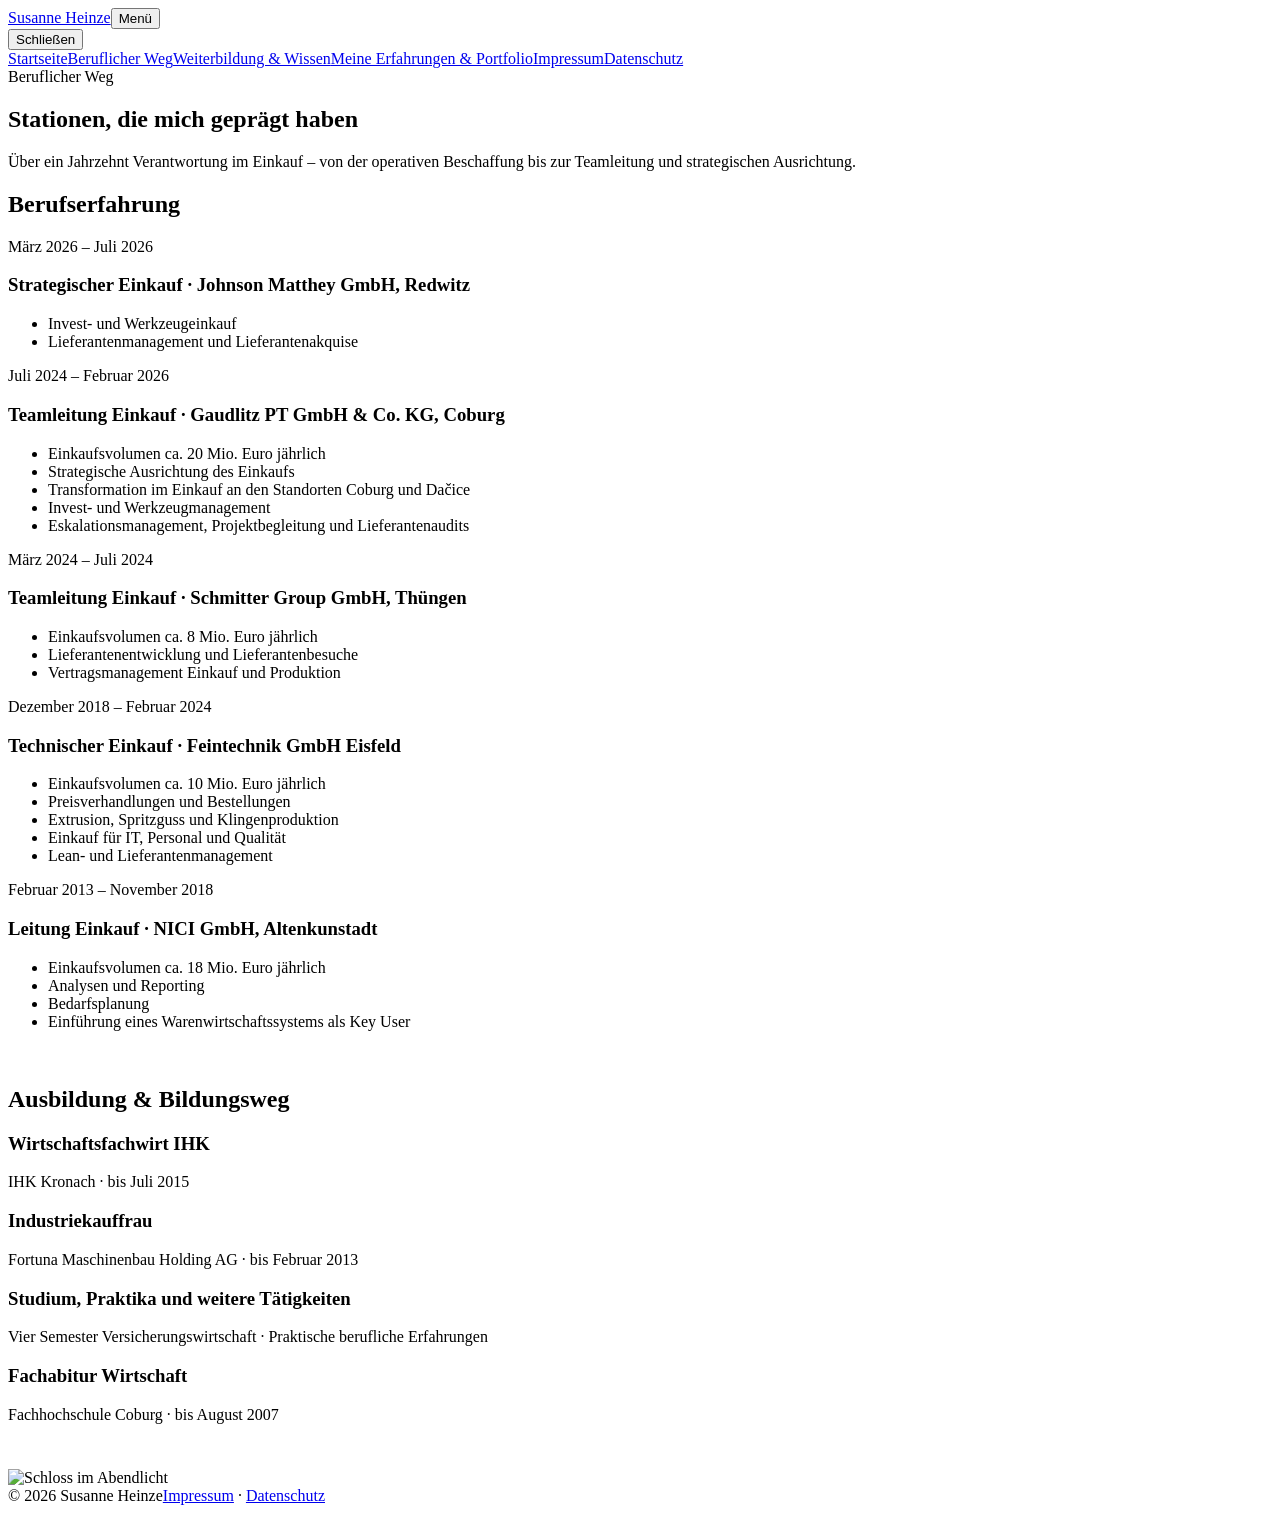
==== beruflicher-weg.html @ c42f045c "Add beruflicher-weg.html" ====
<!doctype html><html lang="de"><head><meta charset="utf-8"><meta name="viewport" content="width=device-width,initial-scale=1"><title>Beruflicher Weg – Susanne Heinze</title><link rel="stylesheet" href="style.css"></head><body>
<header class="topbar"><div class="wrap nav"><a class="brand" href="index.html">Susanne Heinze</a><button class="menu-btn">Menü</button></div></header><div class="menu"><button class="menu-close">Schließen</button><nav class="menu-inner"><a href="index.html">Startseite</a><a href="beruflicher-weg.html">Beruflicher Weg</a><a href="weiterbildung-wissen.html">Weiterbildung & Wissen</a><a href="portfolio.html">Meine Erfahrungen & Portfolio</a><a href="impressum.html">Impressum</a><a href="datenschutz.html">Datenschutz</a></nav></div>
<main><section class="page-head"><div class="wrap"><div class="eyebrow">Beruflicher Weg</div><h1>Stationen, die mich geprägt haben</h1><p>Über ein Jahrzehnt Verantwortung im Einkauf – von der operativen Beschaffung bis zur Teamleitung und strategischen Ausrichtung.</p></div></section><section class="section"><div class="wrap"><h2>Berufserfahrung</h2><div class="timeline">
<div class="item"><div class="date">März 2026 – Juli 2026</div><h3>Strategischer Einkauf · Johnson Matthey GmbH, Redwitz</h3><ul><li>Invest- und Werkzeugeinkauf</li><li>Lieferantenmanagement und Lieferantenakquise</li></ul></div>
<div class="item"><div class="date">Juli 2024 – Februar 2026</div><h3>Teamleitung Einkauf · Gaudlitz PT GmbH & Co. KG, Coburg</h3><ul><li>Einkaufsvolumen ca. 20 Mio. Euro jährlich</li><li>Strategische Ausrichtung des Einkaufs</li><li>Transformation im Einkauf an den Standorten Coburg und Dačice</li><li>Invest- und Werkzeugmanagement</li><li>Eskalationsmanagement, Projektbegleitung und Lieferantenaudits</li></ul></div>
<div class="item"><div class="date">März 2024 – Juli 2024</div><h3>Teamleitung Einkauf · Schmitter Group GmbH, Thüngen</h3><ul><li>Einkaufsvolumen ca. 8 Mio. Euro jährlich</li><li>Lieferantenentwicklung und Lieferantenbesuche</li><li>Vertragsmanagement Einkauf und Produktion</li></ul></div>
<div class="item"><div class="date">Dezember 2018 – Februar 2024</div><h3>Technischer Einkauf · Feintechnik GmbH Eisfeld</h3><ul><li>Einkaufsvolumen ca. 10 Mio. Euro jährlich</li><li>Preisverhandlungen und Bestellungen</li><li>Extrusion, Spritzguss und Klingenproduktion</li><li>Einkauf für IT, Personal und Qualität</li><li>Lean- und Lieferantenmanagement</li></ul></div>
<div class="item"><div class="date">Februar 2013 – November 2018</div><h3>Leitung Einkauf · NICI GmbH, Altenkunstadt</h3><ul><li>Einkaufsvolumen ca. 18 Mio. Euro jährlich</li><li>Analysen und Reporting</li><li>Bedarfsplanung</li><li>Einführung eines Warenwirtschaftssystems als Key User</li></ul></div></div>
<h2 style="margin-top:55px">Ausbildung & Bildungsweg</h2><div class="timeline"><div class="item"><h3>Wirtschaftsfachwirt IHK</h3><p>IHK Kronach · bis Juli 2015</p></div><div class="item"><h3>Industriekauffrau</h3><p>Fortuna Maschinenbau Holding AG · bis Februar 2013</p></div><div class="item"><h3>Studium, Praktika und weitere Tätigkeiten</h3><p>Vier Semester Versicherungswirtschaft · Praktische berufliche Erfahrungen</p></div><div class="item"><h3>Fachabitur Wirtschaft</h3><p>Fachhochschule Coburg · bis August 2007</p></div></div>
<div class="feature-img" style="margin-top:45px"><img src="https://susanneheinze.lovable.app/__l5e/assets-v1/066919c8-1040-4d4d-991d-a5c918e93680/schloss.png" alt="Schloss im Abendlicht"></div></div></section></main>
<footer class="footer"><div class="wrap row"><span>© 2026 Susanne Heinze</span><span><a href="impressum.html">Impressum</a> · <a href="datenschutz.html">Datenschutz</a></span></div></footer><script src="script.js"></script></body></html>
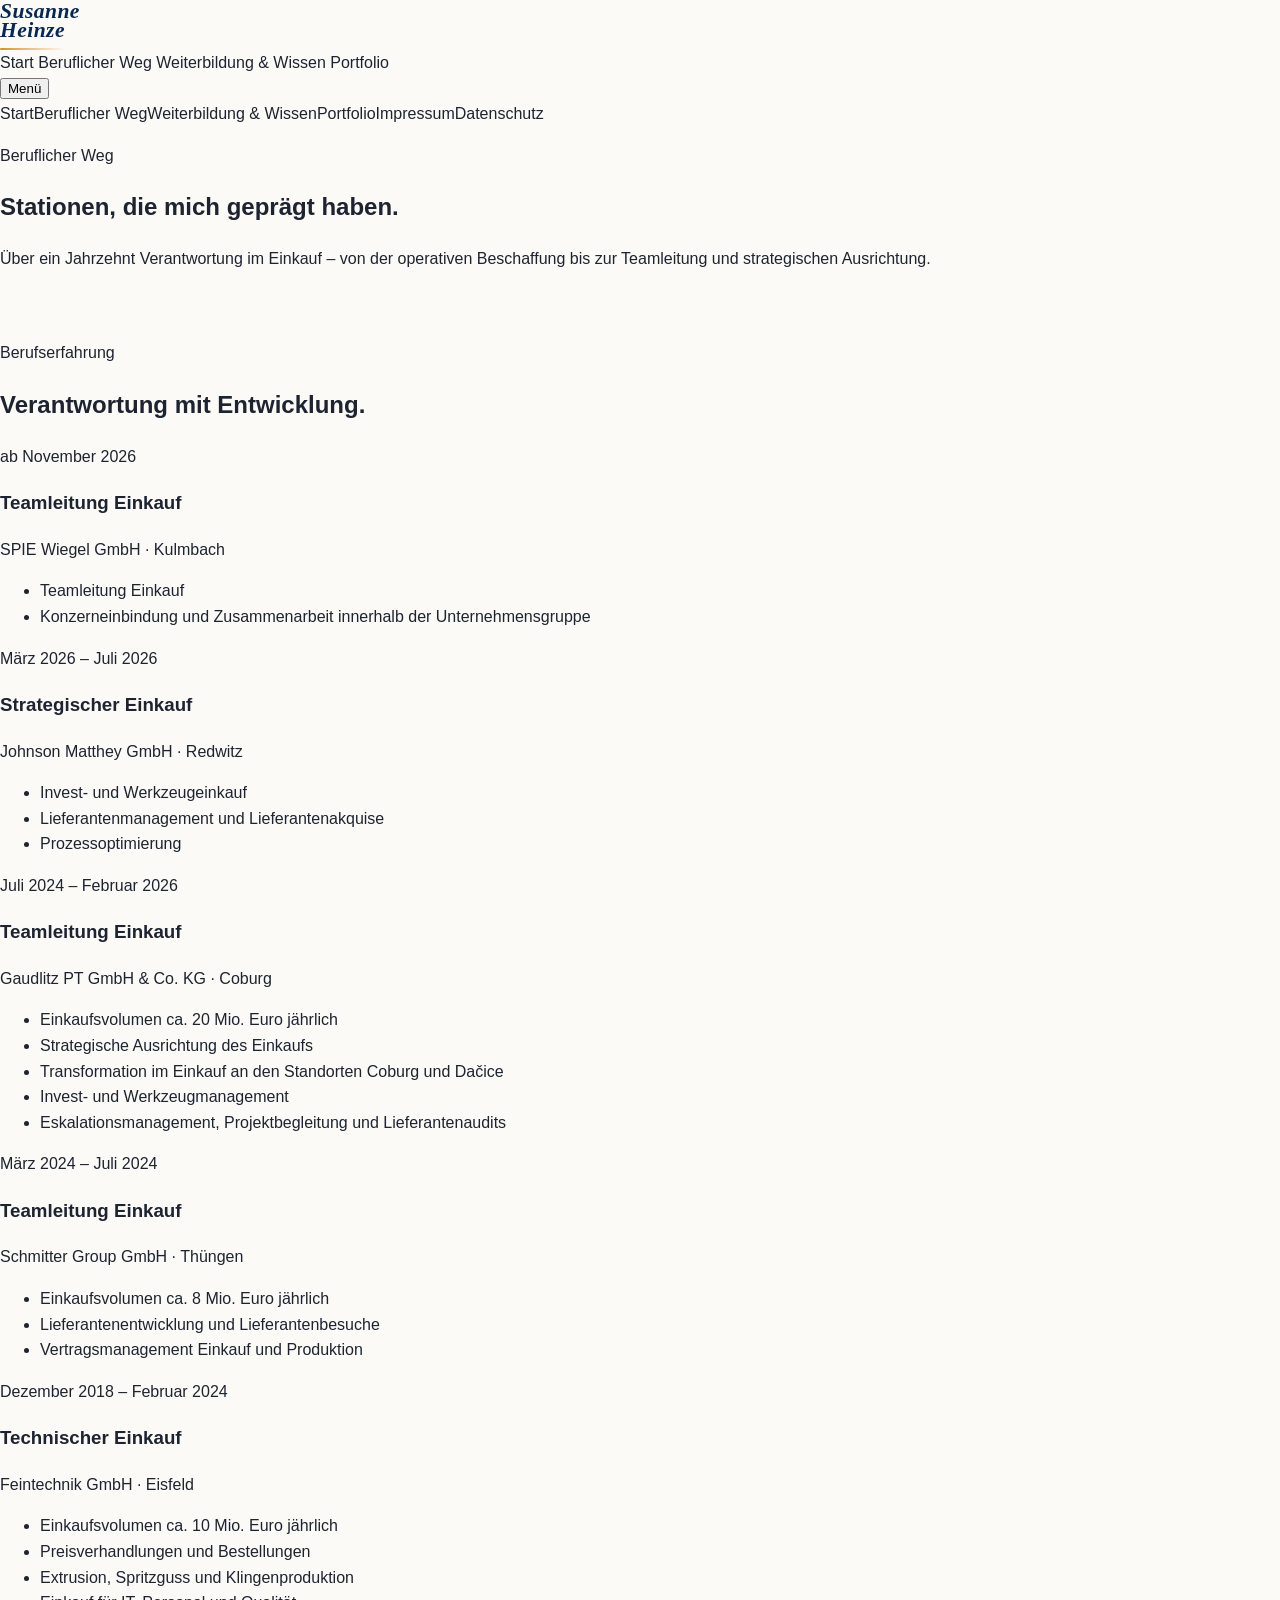
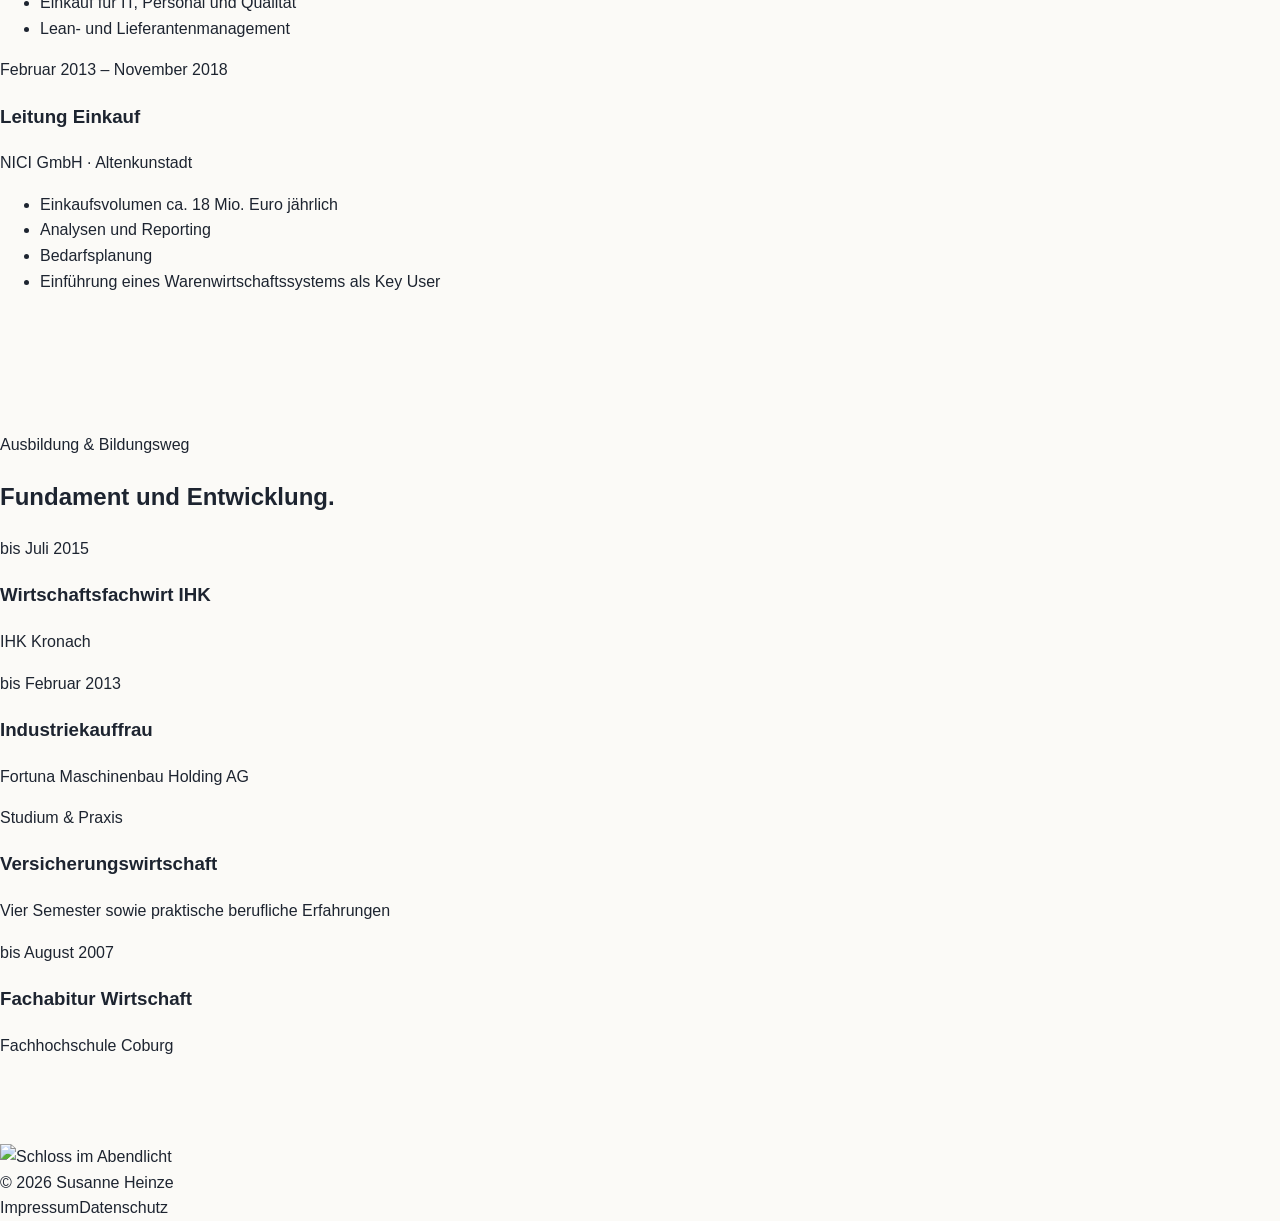
==== commit 2d87f915: "Aktuelle V2 uebernehmen: beruflicher-weg.html" ====
--- a/beruflicher-weg.html
+++ b/beruflicher-weg.html
@@ -1,11 +1,96 @@
-<!doctype html><html lang="de"><head><meta charset="utf-8"><meta name="viewport" content="width=device-width,initial-scale=1"><title>Beruflicher Weg – Susanne Heinze</title><link rel="stylesheet" href="style.css"></head><body>
-<header class="topbar"><div class="wrap nav"><a class="brand" href="index.html">Susanne Heinze</a><button class="menu-btn">Menü</button></div></header><div class="menu"><button class="menu-close">Schließen</button><nav class="menu-inner"><a href="index.html">Startseite</a><a href="beruflicher-weg.html">Beruflicher Weg</a><a href="weiterbildung-wissen.html">Weiterbildung & Wissen</a><a href="portfolio.html">Meine Erfahrungen & Portfolio</a><a href="impressum.html">Impressum</a><a href="datenschutz.html">Datenschutz</a></nav></div>
-<main><section class="page-head"><div class="wrap"><div class="eyebrow">Beruflicher Weg</div><h1>Stationen, die mich geprägt haben</h1><p>Über ein Jahrzehnt Verantwortung im Einkauf – von der operativen Beschaffung bis zur Teamleitung und strategischen Ausrichtung.</p></div></section><section class="section"><div class="wrap"><h2>Berufserfahrung</h2><div class="timeline">
-<div class="item"><div class="date">März 2026 – Juli 2026</div><h3>Strategischer Einkauf · Johnson Matthey GmbH, Redwitz</h3><ul><li>Invest- und Werkzeugeinkauf</li><li>Lieferantenmanagement und Lieferantenakquise</li></ul></div>
-<div class="item"><div class="date">Juli 2024 – Februar 2026</div><h3>Teamleitung Einkauf · Gaudlitz PT GmbH & Co. KG, Coburg</h3><ul><li>Einkaufsvolumen ca. 20 Mio. Euro jährlich</li><li>Strategische Ausrichtung des Einkaufs</li><li>Transformation im Einkauf an den Standorten Coburg und Dačice</li><li>Invest- und Werkzeugmanagement</li><li>Eskalationsmanagement, Projektbegleitung und Lieferantenaudits</li></ul></div>
-<div class="item"><div class="date">März 2024 – Juli 2024</div><h3>Teamleitung Einkauf · Schmitter Group GmbH, Thüngen</h3><ul><li>Einkaufsvolumen ca. 8 Mio. Euro jährlich</li><li>Lieferantenentwicklung und Lieferantenbesuche</li><li>Vertragsmanagement Einkauf und Produktion</li></ul></div>
-<div class="item"><div class="date">Dezember 2018 – Februar 2024</div><h3>Technischer Einkauf · Feintechnik GmbH Eisfeld</h3><ul><li>Einkaufsvolumen ca. 10 Mio. Euro jährlich</li><li>Preisverhandlungen und Bestellungen</li><li>Extrusion, Spritzguss und Klingenproduktion</li><li>Einkauf für IT, Personal und Qualität</li><li>Lean- und Lieferantenmanagement</li></ul></div>
-<div class="item"><div class="date">Februar 2013 – November 2018</div><h3>Leitung Einkauf · NICI GmbH, Altenkunstadt</h3><ul><li>Einkaufsvolumen ca. 18 Mio. Euro jährlich</li><li>Analysen und Reporting</li><li>Bedarfsplanung</li><li>Einführung eines Warenwirtschaftssystems als Key User</li></ul></div></div>
-<h2 style="margin-top:55px">Ausbildung & Bildungsweg</h2><div class="timeline"><div class="item"><h3>Wirtschaftsfachwirt IHK</h3><p>IHK Kronach · bis Juli 2015</p></div><div class="item"><h3>Industriekauffrau</h3><p>Fortuna Maschinenbau Holding AG · bis Februar 2013</p></div><div class="item"><h3>Studium, Praktika und weitere Tätigkeiten</h3><p>Vier Semester Versicherungswirtschaft · Praktische berufliche Erfahrungen</p></div><div class="item"><h3>Fachabitur Wirtschaft</h3><p>Fachhochschule Coburg · bis August 2007</p></div></div>
-<div class="feature-img" style="margin-top:45px"><img src="https://susanneheinze.lovable.app/__l5e/assets-v1/066919c8-1040-4d4d-991d-a5c918e93680/schloss.png" alt="Schloss im Abendlicht"></div></div></section></main>
-<footer class="footer"><div class="wrap row"><span>© 2026 Susanne Heinze</span><span><a href="impressum.html">Impressum</a> · <a href="datenschutz.html">Datenschutz</a></span></div></footer><script src="script.js"></script></body></html>+<!doctype html>
+<html lang="de">
+<head>
+  <meta charset="utf-8">
+  <meta name="viewport" content="width=device-width,initial-scale=1">
+  <title>Beruflicher Weg | Susanne Heinze</title>
+  <link rel="stylesheet" href="style.css">
+</head>
+<body>
+<header class="site-header">
+  <div class="shell header-inner">
+    <a class="brand" href="index.html"><span>Susanne</span> Heinze</a>
+    <nav class="desktop-nav" aria-label="Hauptnavigation">
+      <a href="index.html">Start</a>
+      <a class="active" href="beruflicher-weg.html">Beruflicher Weg</a>
+      <a href="weiterbildung-wissen.html">Weiterbildung & Wissen</a>
+      <a href="portfolio.html">Portfolio</a>
+    </nav>
+    <button class="menu-button" type="button" aria-expanded="false">Menü</button>
+  </div>
+  <div class="mobile-nav" aria-hidden="true">
+    <a href="index.html">Start</a><a href="beruflicher-weg.html">Beruflicher Weg</a><a href="weiterbildung-wissen.html">Weiterbildung & Wissen</a><a href="portfolio.html">Portfolio</a><a href="impressum.html">Impressum</a><a href="datenschutz.html">Datenschutz</a>
+  </div>
+</header>
+
+<main>
+  <section class="page-hero">
+    <div class="shell page-hero-inner reveal">
+      <p class="kicker">Beruflicher Weg</p>
+      <h1>Stationen, die mich geprägt haben.</h1>
+      <p>Über ein Jahrzehnt Verantwortung im Einkauf – von der operativen Beschaffung bis zur Teamleitung und strategischen Ausrichtung.</p>
+    </div>
+  </section>
+
+  <section class="section">
+    <div class="shell">
+      <div class="section-heading narrow reveal">
+        <p class="kicker">Berufserfahrung</p>
+        <h2>Verantwortung mit Entwicklung.</h2>
+      </div>
+
+      <div class="career-list">
+        <article class="career-row reveal">
+          <div class="career-date">ab November 2026</div>
+          <div class="career-content"><h3>Teamleitung Einkauf</h3><p class="career-company">SPIE Wiegel GmbH · Kulmbach</p><ul><li>Teamleitung Einkauf</li><li>Konzerneinbindung und Zusammenarbeit innerhalb der Unternehmensgruppe</li></ul></div>
+        </article>
+        <article class="career-row reveal">
+          <div class="career-date">März 2026 – Juli 2026</div>
+          <div class="career-content"><h3>Strategischer Einkauf</h3><p class="career-company">Johnson Matthey GmbH · Redwitz</p><ul><li>Invest- und Werkzeugeinkauf</li><li>Lieferantenmanagement und Lieferantenakquise</li><li>Prozessoptimierung</li></ul></div>
+        </article>
+        <article class="career-row reveal">
+          <div class="career-date">Juli 2024 – Februar 2026</div>
+          <div class="career-content"><h3>Teamleitung Einkauf</h3><p class="career-company">Gaudlitz PT GmbH & Co. KG · Coburg</p><ul><li>Einkaufsvolumen ca. 20 Mio. Euro jährlich</li><li>Strategische Ausrichtung des Einkaufs</li><li>Transformation im Einkauf an den Standorten Coburg und Dačice</li><li>Invest- und Werkzeugmanagement</li><li>Eskalationsmanagement, Projektbegleitung und Lieferantenaudits</li></ul></div>
+        </article>
+        <article class="career-row reveal">
+          <div class="career-date">März 2024 – Juli 2024</div>
+          <div class="career-content"><h3>Teamleitung Einkauf</h3><p class="career-company">Schmitter Group GmbH · Thüngen</p><ul><li>Einkaufsvolumen ca. 8 Mio. Euro jährlich</li><li>Lieferantenentwicklung und Lieferantenbesuche</li><li>Vertragsmanagement Einkauf und Produktion</li></ul></div>
+        </article>
+        <article class="career-row reveal">
+          <div class="career-date">Dezember 2018 – Februar 2024</div>
+          <div class="career-content"><h3>Technischer Einkauf</h3><p class="career-company">Feintechnik GmbH · Eisfeld</p><ul><li>Einkaufsvolumen ca. 10 Mio. Euro jährlich</li><li>Preisverhandlungen und Bestellungen</li><li>Extrusion, Spritzguss und Klingenproduktion</li><li>Einkauf für IT, Personal und Qualität</li><li>Lean- und Lieferantenmanagement</li></ul></div>
+        </article>
+        <article class="career-row reveal">
+          <div class="career-date">Februar 2013 – November 2018</div>
+          <div class="career-content"><h3>Leitung Einkauf</h3><p class="career-company">NICI GmbH · Altenkunstadt</p><ul><li>Einkaufsvolumen ca. 18 Mio. Euro jährlich</li><li>Analysen und Reporting</li><li>Bedarfsplanung</li><li>Einführung eines Warenwirtschaftssystems als Key User</li></ul></div>
+        </article>
+      </div>
+    </div>
+  </section>
+
+  <section class="section soft-section">
+    <div class="shell">
+      <div class="section-heading reveal">
+        <p class="kicker">Ausbildung & Bildungsweg</p>
+        <h2>Fundament und Entwicklung.</h2>
+      </div>
+      <div class="education-grid">
+        <div class="education-item reveal"><span>bis Juli 2015</span><h3>Wirtschaftsfachwirt IHK</h3><p>IHK Kronach</p></div>
+        <div class="education-item reveal"><span>bis Februar 2013</span><h3>Industriekauffrau</h3><p>Fortuna Maschinenbau Holding AG</p></div>
+        <div class="education-item reveal"><span>Studium & Praxis</span><h3>Versicherungswirtschaft</h3><p>Vier Semester sowie praktische berufliche Erfahrungen</p></div>
+        <div class="education-item reveal"><span>bis August 2007</span><h3>Fachabitur Wirtschaft</h3><p>Fachhochschule Coburg</p></div>
+      </div>
+    </div>
+  </section>
+
+  <section class="wide-image-section">
+    <div class="shell reveal">
+      <img src="https://susanneheinze.lovable.app/__l5e/assets-v1/066919c8-1040-4d4d-991d-a5c918e93680/schloss.png" alt="Schloss im Abendlicht">
+    </div>
+  </section>
+</main>
+
+<footer class="site-footer"><div class="shell footer-inner"><span>© 2026 Susanne Heinze</span><div><a href="impressum.html">Impressum</a><a href="datenschutz.html">Datenschutz</a></div></div></footer>
+<script src="script.js"></script>
+</body>
+</html>
--- a/style.css
+++ b/style.css
@@ -0,0 +1 @@
+:root{--blue:#0d3b73;--blue2:#08284f;--gold:#d89124;--ink:#1d2430;--muted:#6d7480;--bg:#fbfaf7;--line:#e9e5dd;--white:#fff;--soft:#f4f7fb}*{box-sizing:border-box}html{scroll-behavior:smooth}body{margin:0;font-family:Arial,Helvetica,sans-serif;background:var(--bg);color:var(--ink);line-height:1.6}a{color:inherit;text-decoration:none}img,video{max-width:100%;display:block}.wrap{width:min(1160px,92vw);margin:auto}.topbar{position:sticky;top:0;z-index:20;background:rgba(251,250,247,.96);backdrop-filter:blur(14px);border-bottom:1px solid var(--line)}.nav{min-height:78px;display:flex;align-items:center;justify-content:space-between;gap:24px}.brand{display:inline-flex;flex-direction:column;line-height:.9;color:var(--blue2);font-family:Georgia,'Times New Roman',serif;font-size:1.35rem;font-style:italic;font-weight:700;letter-spacing:.02em}.brand::after{content:"";height:2px;width:82%;margin-top:7px;background:linear-gradient(90deg,var(--gold),transparent);border-radius:2px}.menu-btn{border:1px solid var(--blue);background:transparent;color:var(--blue);padding:11px 18px;border-radius:999px;cursor:pointer;font-weight:700}.menu{position:fixed;inset:0;background:rgba(8,40,79,.97);z-index:50;display:none;align-items:center;justify-content:center}.menu.open{display:flex}.menu-inner{display:grid;gap:16px;text-align:center}.menu a{color:white;font-size:clamp(1.3rem,2.8vw,2.4rem);font-weight:700}.menu-close{position:absolute;top:24px;right:5vw;background:none;border:1px solid #ffffff77;color:white;border-radius:999px;padding:10px 16px;cursor:pointer}.hero{padding:86px 0 60px}.hero-grid{display:grid;grid-template-columns:1.05fr .95fr;gap:64px;align-items:center}.eyebrow{text-transform:uppercase;letter-spacing:.18em;color:var(--gold);font-size:.79rem;font-weight:800}.hero h1,.page-head h1{font-size:clamp(2.8rem,6vw,5.6rem);line-height:1.02;margin:.2em 0;color:var(--blue2);letter-spacing:-.045em}.hero p.lead,.page-head p{font-size:1.15rem;color:var(--muted);max-width:780px}.portrait{border-radius:28px;box-shadow:0 22px 60px #092f5f22;aspect-ratio:4/5;object-fit:cover}.actions{display:flex;gap:14px;flex-wrap:wrap;margin-top:30px}.btn{display:inline-flex;align-items:center;justify-content:center;padding:13px 20px;border-radius:999px;border:1px solid var(--blue);font-weight:700}.btn.primary{background:var(--blue);color:white}.logo-panel{padding:58px 0}.logo-card{background:white;border:1px solid var(--line);border-radius:28px;padding:28px}.logo-card img{width:min(760px,100%);margin:auto}.cta{padding:70px 0;background:var(--blue2);color:white}.cta h2{font-size:clamp(2rem,4vw,3.8rem);margin:0 0 16px}.cta p{color:#d7dfeb;max-width:760px}.page-head{padding:70px 0 40px}.section{padding:36px 0 70px}.section-title{font-size:clamp(1.8rem,3vw,2.8rem);color:var(--blue2);margin:0 0 24px}.section-intro{color:var(--muted);max-width:820px;margin:-10px 0 28px}.timeline{display:grid;gap:18px}.item{background:white;border:1px solid var(--line);border-radius:22px;padding:26px}.item .date,.status{font-size:.82rem;font-weight:800;letter-spacing:.08em;text-transform:uppercase;color:var(--gold)}.item h3{margin:.25em 0;color:var(--blue2);font-size:1.35rem}.item ul{margin:12px 0 0;padding-left:1.2rem}.feature-img{border-radius:24px;overflow:hidden;border:1px solid var(--line)}.grid2{display:grid;grid-template-columns:1fr 1fr;gap:28px}.grid3{display:grid;grid-template-columns:repeat(3,1fr);gap:24px}.project,.knowledge-card{background:white;border:1px solid var(--line);border-radius:24px;padding:26px}.project h2,.knowledge-card h2{color:var(--blue2);margin-top:0}.project h3,.knowledge-card h3{color:var(--blue2)}.project-media{margin-top:18px;display:grid;gap:16px}.project-media.two{grid-template-columns:1fr 1fr}.project-media img{width:100%;height:100%;object-fit:cover;border-radius:18px;border:1px solid var(--line)}.poster-grid img{aspect-ratio:2/3;object-fit:cover}.video-card video{width:100%;border-radius:18px;background:#000;margin:14px 0 10px}.caption{font-size:.94rem;color:var(--muted);margin:.35rem 0 0}.course-grid{display:grid;grid-template-columns:1fr 1fr;gap:28px}.course{background:white;border:1px solid var(--line);border-radius:24px;padding:28px}.course h2{color:var(--blue2);margin:.2rem 0 8px}.course ul,.knowledge-card ul{padding-left:1.2rem}.pill{display:inline-block;border:1px solid #e5c58f;color:#8d5a0c;background:#fff9ef;padding:6px 10px;border-radius:999px;font-size:.78rem;font-weight:800;text-transform:uppercase;letter-spacing:.06em}.knowledge-band{background:var(--soft);border-top:1px solid #e6edf6;border-bottom:1px solid #e6edf6}.legal{max-width:820px}.footer{padding:28px 0;border-top:1px solid var(--line);color:var(--muted);font-size:.92rem}.footer .row{display:flex;justify-content:space-between;gap:20px;flex-wrap:wrap}.footer a{color:var(--blue)}@media(max-width:900px){.grid3{grid-template-columns:1fr 1fr}}@media(max-width:800px){.hero-grid,.grid2,.course-grid,.project-media.two{grid-template-columns:1fr}.hero{padding-top:54px}.nav{min-height:66px}.portrait{max-height:620px;width:100%}.hero h1,.page-head h1{font-size:clamp(2.5rem,12vw,4.2rem)}}@media(max-width:560px){.grid3{grid-template-columns:1fr}.project,.course,.knowledge-card,.item{padding:21px}.brand{font-size:1.12rem}}
